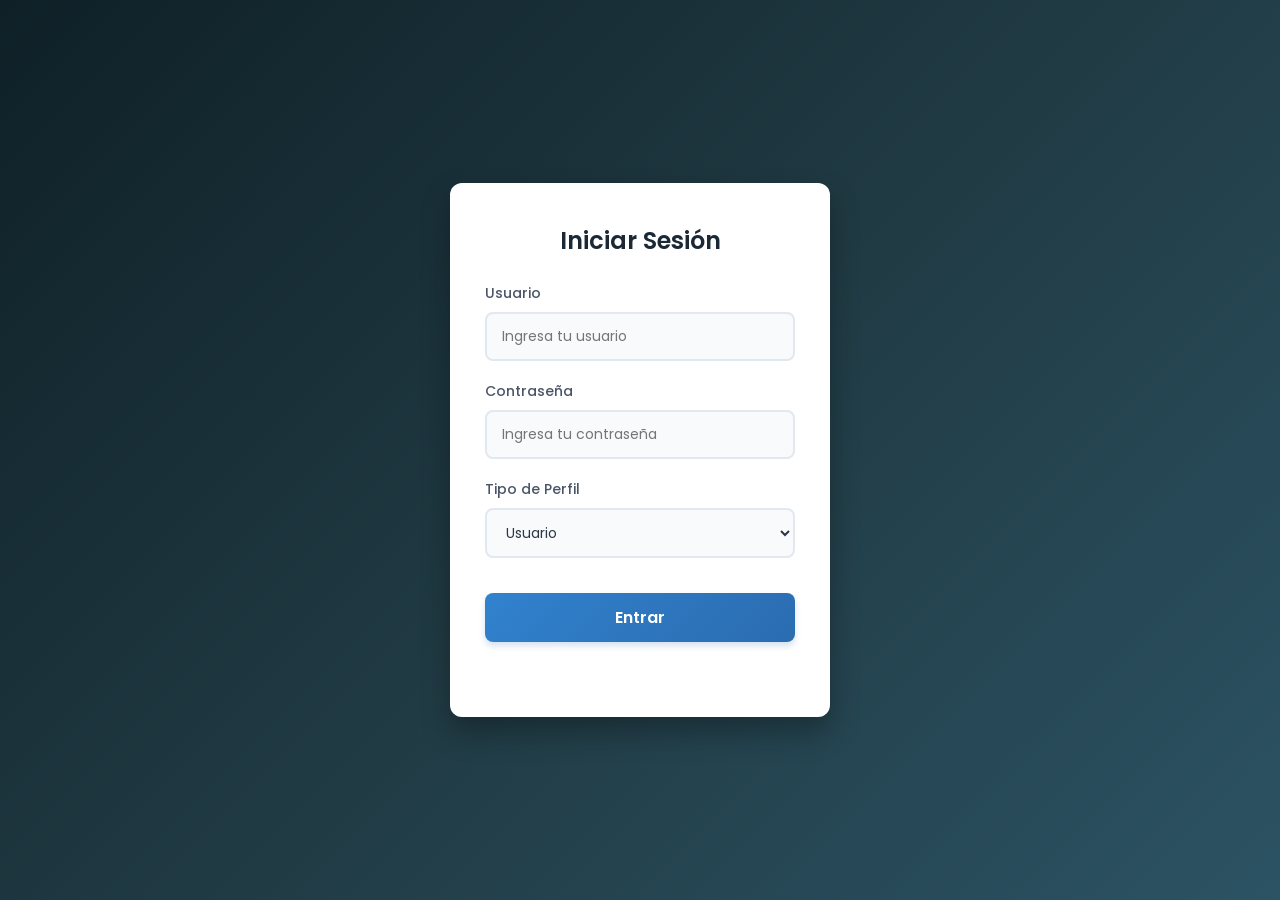
==== frontend/Login/index.html @ 2e232206 "Creacion del diseño del login, falta conectarlo al sistema para su correcto funcionamiento" ====
<!DOCTYPE html>
<html lang="es">
<head>
    <meta charset="UTF-8">
    <meta name="viewport" content="width=device-width, initial-scale=1.0">
    <title>Login del Sistema</title>
    <link rel="stylesheet" href="style.css">
</head>
<body>
    <div class="login-container">
        <h2>Iniciar Sesión</h2>
        <form id="loginForm">
            <div class="input-group">
                <label for="username">Usuario</label>
                <input type="text" id="username" placeholder="Ingresa tu usuario" required>
            </div>
            
            <div class="input-group">
                <label for="password">Contraseña</label>
                <input type="password" id="password" placeholder="Ingresa tu contraseña" required>
            </div>

            <div class="input-group">
                <label for="role">Tipo de Perfil</label>
                <select id="role">
                    <option value="usuario">Usuario</option>
                    <option value="bibliotecario">Bibliotecario</option>
                </select>
            </div>

            <button type="submit">Entrar</button>
        </form>
        <p id="errorMessage" class="error"></p>
    </div>

    <script src="script.js"></script>
</body>
</html>
---- frontend/Login/style.css ----
@import url('https://fonts.googleapis.com/css2?family=Poppins:wght@400;500;600&display=swap');

* {
    box-sizing: border-box;
    margin: 0;
    padding: 0;
    font-family: 'Poppins', 'Segoe UI', sans-serif;
}

body {
    display: flex;
    justify-content: center;
    align-items: center;
    height: 100vh;
    /* Degradado profesional moderno */
    background: linear-gradient(135deg, #0f2027, #203a43, #2c5364); 
}

.login-container {
    background-color: #ffffff;
    padding: 40px 35px;
    border-radius: 12px;
    box-shadow: 0 15px 30px rgba(0, 0, 0, 0.3);
    width: 100%;
    max-width: 380px;
    /* Animación de entrada al cargar la página */
    animation: fadeIn 0.5s ease-in-out;
}

@keyframes fadeIn {
    from { opacity: 0; transform: translateY(-20px); }
    to { opacity: 1; transform: translateY(0); }
}

h2 {
    text-align: center;
    margin-bottom: 25px;
    color: #1a2935;
    font-weight: 600;
    font-size: 24px;
}

.input-group {
    margin-bottom: 20px;
}

.input-group label {
    display: block;
    margin-bottom: 8px;
    color: #4a5568;
    font-weight: 500;
    font-size: 14px;
}

.input-group input,
.input-group select {
    width: 100%;
    padding: 12px 15px;
    border: 2px solid #e2e8f0;
    border-radius: 8px;
    font-size: 14px;
    color: #2d3748;
    outline: none;
    transition: all 0.3s ease;
    background-color: #f8fafc;
}

/* Efecto de iluminación cuando seleccionas un campo */
.input-group input:focus,
.input-group select:focus {
    border-color: #3182ce;
    background-color: #ffffff;
    box-shadow: 0 0 0 3px rgba(49, 130, 206, 0.15);
}

button {
    width: 100%;
    padding: 12px;
    background: linear-gradient(135deg, #3182ce 0%, #2b6cb0 100%);
    color: white;
    border: none;
    border-radius: 8px;
    font-size: 16px;
    font-weight: 600;
    cursor: pointer;
    transition: all 0.3s ease;
    margin-top: 15px;
    box-shadow: 0 4px 6px rgba(43, 108, 176, 0.2);
}

/* Efecto al pasar el mouse por el botón */
button:hover {
    background: linear-gradient(135deg, #2b6cb0 0%, #2c5282 100%);
    transform: translateY(-2px);
    box-shadow: 0 6px 12px rgba(43, 108, 176, 0.3);
}

/* Efecto al hacer clic en el botón */
button:active {
    transform: translateY(0);
}

.error {
    color: #e53e3e;
    text-align: center;
    margin-top: 15px;
    font-size: 13px;
    font-weight: 500;
    min-height: 20px;
}
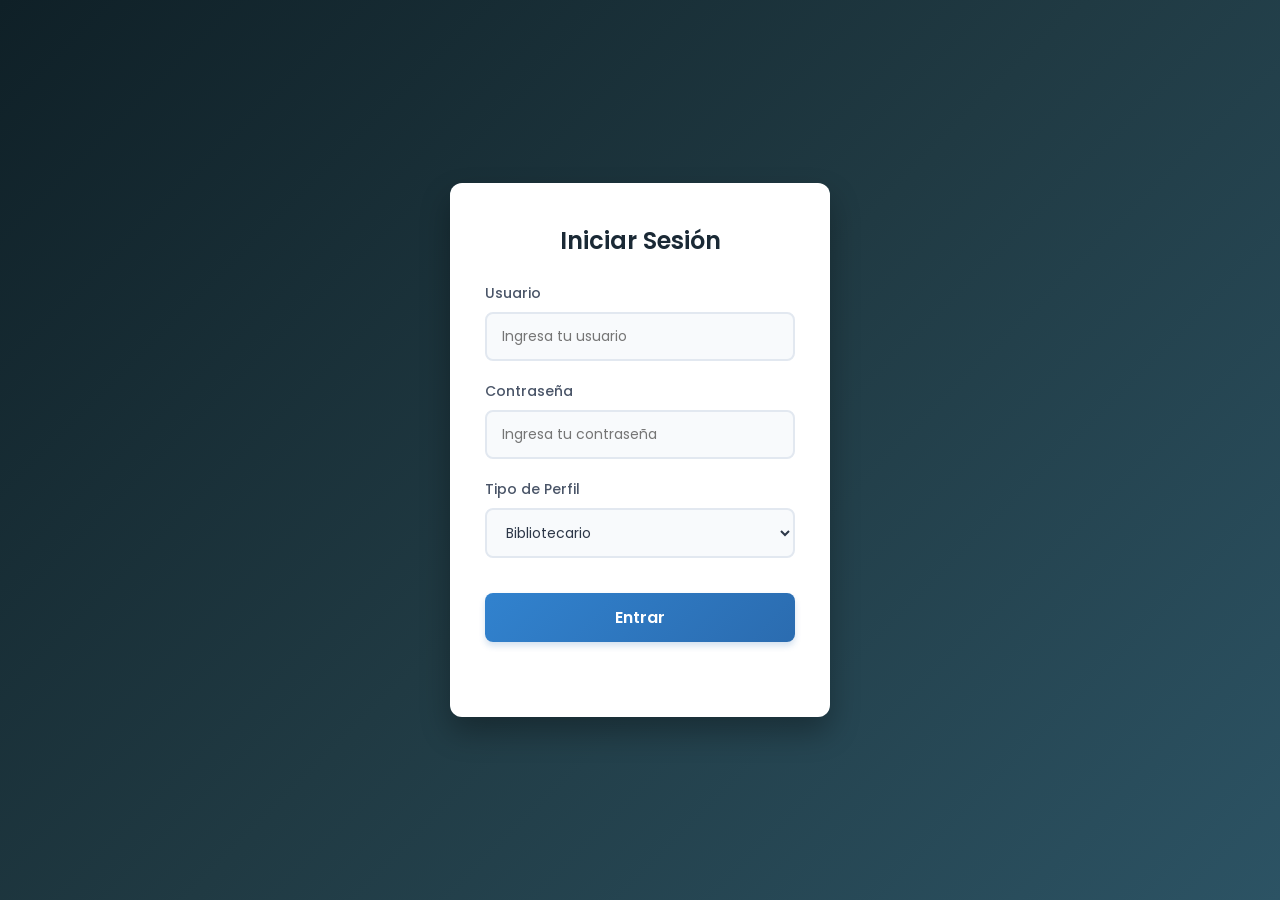
==== commit 370fd112: "arreglo del login real, endpoint / login y conexion del frontend" ====
--- a/frontend/Login/index.html
+++ b/frontend/Login/index.html
@@ -23,12 +23,12 @@
             <div class="input-group">
                 <label for="role">Tipo de Perfil</label>
                 <select id="role">
-                    <option value="usuario">Usuario</option>
-                    <option value="bibliotecario">Bibliotecario</option>
+                    <option value="BIBLIOTECARIO">Bibliotecario</option>
+                    <option value="ADMINISTRADOR">Administrador</option>
                 </select>
             </div>
 
-            <button type="submit">Entrar</button>
+            <button type="submit" id="loginBtn">Entrar</button>
         </form>
         <p id="errorMessage" class="error"></p>
     </div>
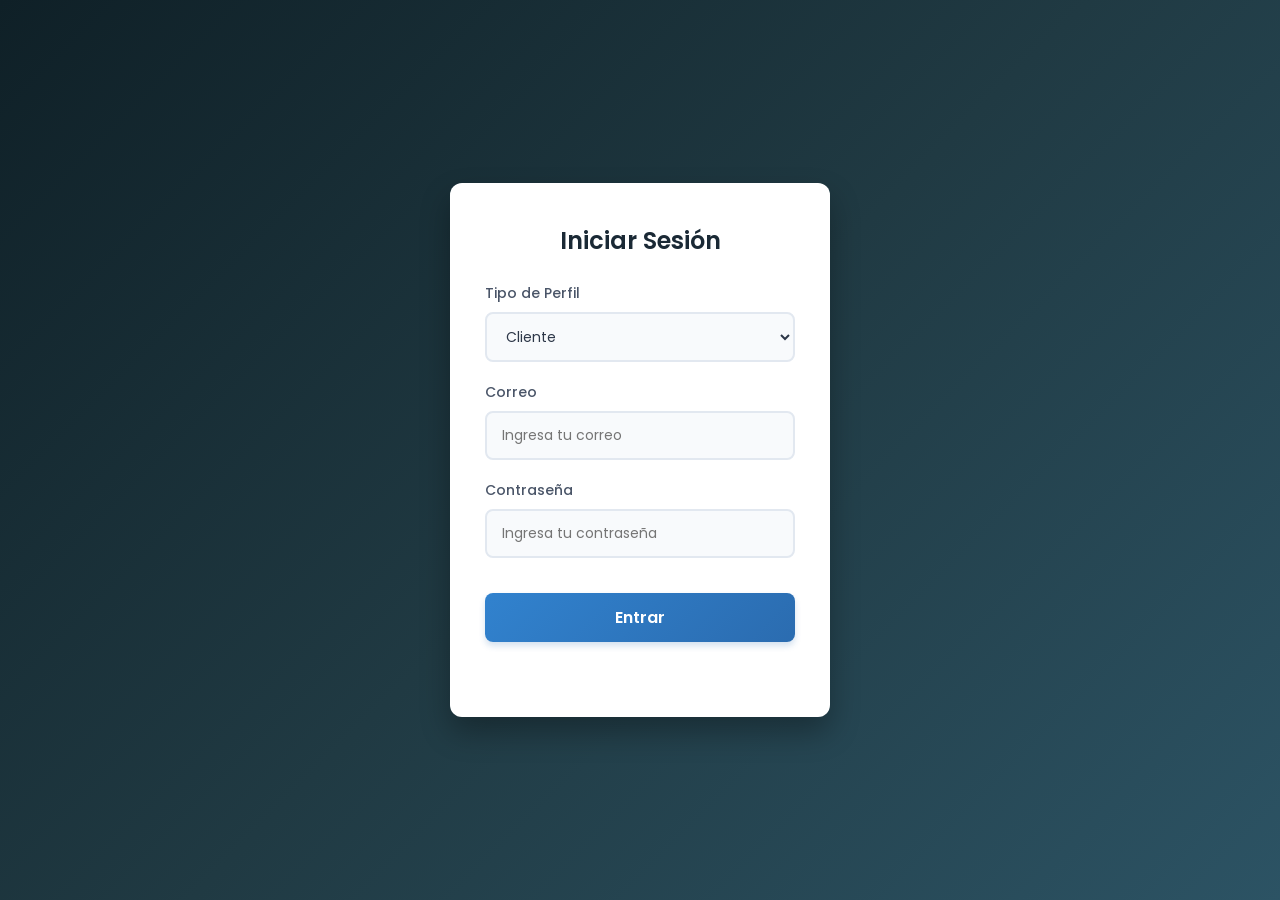
==== commit 2b97b927: "Portal de clientes, sesiones por rol y corrección de préstamos - Login para clientes (con su correo)" ====
--- a/frontend/Login/index.html
+++ b/frontend/Login/index.html
@@ -11,28 +11,31 @@
         <h2>Iniciar Sesión</h2>
         <form id="loginForm">
             <div class="input-group">
-                <label for="username">Usuario</label>
-                <input type="text" id="username" placeholder="Ingresa tu usuario" required>
+                <label for="role">Tipo de Perfil</label>
+                <select id="role">
+                    <option value="CLIENTE">Cliente</option>
+                    <option value="BIBLIOTECARIO">Bibliotecario</option>
+                    <option value="ADMINISTRADOR">Administrador</option>
+                </select>
+            </div>
+
+            <div class="input-group">
+                <label for="username" id="usernameLabel">Correo</label>
+                <input type="text" id="username" placeholder="Ingresa tu correo" autocomplete="username" required>
             </div>
             
             <div class="input-group">
                 <label for="password">Contraseña</label>
-                <input type="password" id="password" placeholder="Ingresa tu contraseña" required>
+                <input type="password" id="password" placeholder="Ingresa tu contraseña" autocomplete="current-password" required>
             </div>
 
-            <div class="input-group">
-                <label for="role">Tipo de Perfil</label>
-                <select id="role">
-                    <option value="BIBLIOTECARIO">Bibliotecario</option>
-                    <option value="ADMINISTRADOR">Administrador</option>
-                </select>
-            </div>
 
             <button type="submit" id="loginBtn">Entrar</button>
         </form>
         <p id="errorMessage" class="error"></p>
     </div>
 
+    <script src="../sesion.js"></script>
     <script src="script.js"></script>
 </body>
 </html>
